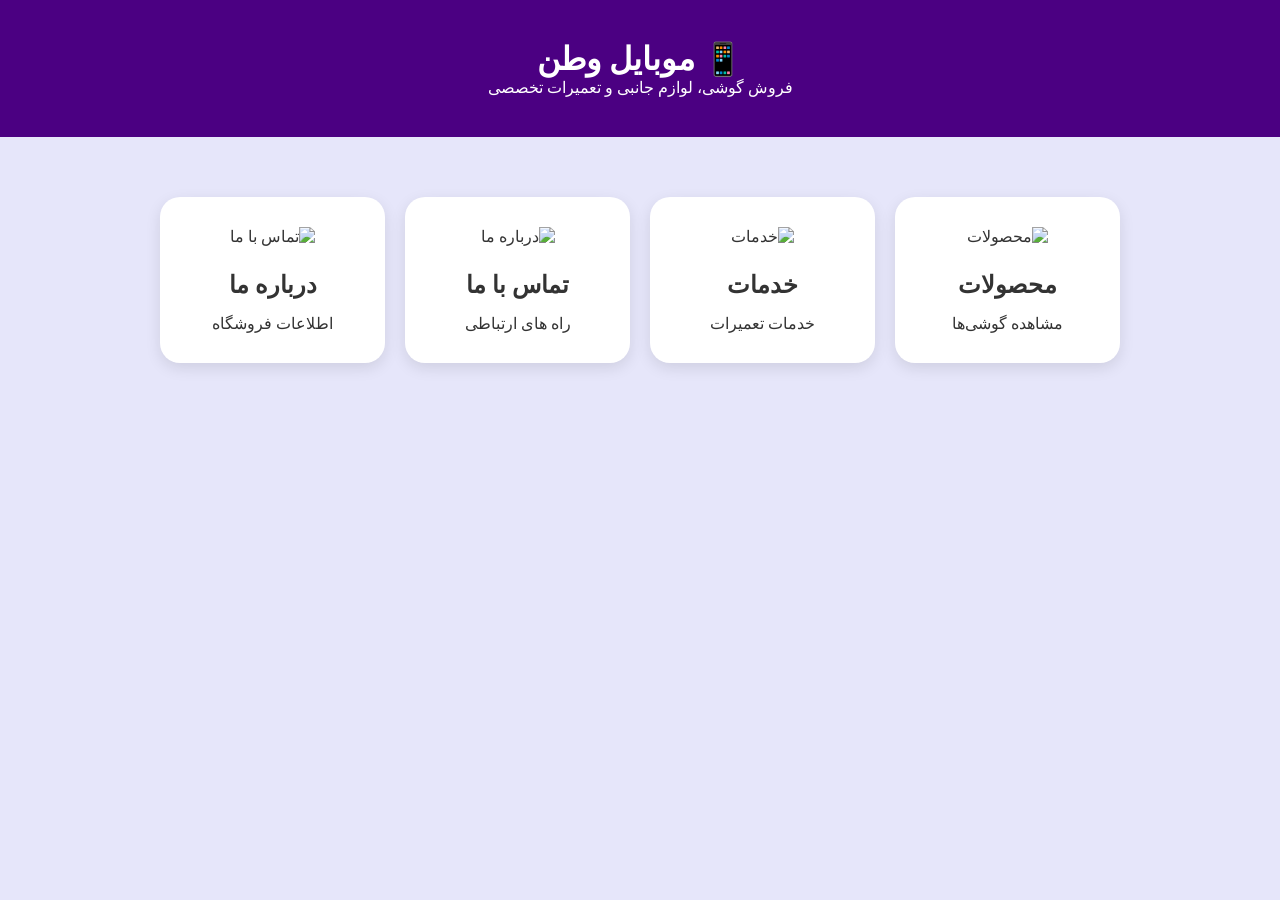
==== index.html @ cd1ba07a "Add files via upload" ====
<!DOCTYPE html>
<html lang="fa" dir="rtl">

<head>
    <meta charset="UTF-8">
    <meta name="viewport" content="width=device-width, initial-scale=1.0">
    <title>موبایل وطن</title>

    <link rel="stylesheet" href="style.css">
</head>

<body>

    <header>
        <h1>📱 موبایل وطن</h1>
        <p>فروش گوشی، لوازم جانبی و تعمیرات تخصصی</p>
    </header>

    <main class="cards">
<a href="products.html" class="card">
    <div class="icon">
        <img src="icon/phone.png" alt="محصولات">
    </div>
    <h2>محصولات</h2>
    <p>مشاهده گوشی‌ها</p>
</a>

<a href="services.html" class="card">
    <div class="icon">
        <img src="icon/tool.png" alt="خدمات">
    </div>
    <h2>خدمات</h2>
    <p>خدمات تعمیرات</p>
</a>

<a href="about.html" class="card">
    <div class="icon">
        <img src="icon/tamas.png" alt="درباره ما">
    </div>
    <h2> تماس با ما</h2>
   <p>راه های ارتباطی</p>

<a href="contact.html" class="card">
    <div class="icon">
        <img src="icon/ertebat.png" alt="تماس با ما">
    </div>
    
    <h2>درباره ما</h2>
    <p>اطلاعات فروشگاه</p>
</a>

    </main>

</body>

</html>
---- style.css ----
*{
margin:0;
padding:0;
box-sizing:border-box;
font-family:tahoma;
}

body{
background:#e6e6fa;
}

header{
background:#4b0082;
color:#fff;
text-align:center;
padding:40px 20px;
}

.cards{

max-width:1000px;

margin:40px auto;

display:grid;

grid-template-columns:
repeat(auto-fit,minmax(220px,1fr));

gap:20px;

padding:20px;
}

.card{

background:#fff;

text-decoration:none;

color:#333;

padding:30px;

border-radius:20px;

text-align:center;

box-shadow:
0 5px 15px rgba(0,0,0,.1);

transition:.3s;
}

.card:hover{

transform:translateY(-10px);

box-shadow:
0 10px 25px rgba(0,0,0,.15);
}

.card h2{
margin:15px 0;
}
.product {
  display: inline-block;
  width: 180px;
  margin: 10px;
  padding: 10px;
  border: 1px solid #ddd;
  border-radius: 10px;
  text-align: center;
}

.product img {
  width: 100%;
  height: 180px;
  object-fit: cover;
  border-radius: 8px;
}
.card img {
    width: 180px;
    height: 180px;
    object-fit: contain;
    margin-bottom: 10px;
}

.icon img{
    width: 80px;
    height: 80px;
    object-fit: contain;
    margin-bottom: 10px;
}
.price{
    margin:10px 0;
    color:#1B842c;
    font-weight:bold;
    font-size:18px;
}

.buy-btn{
    background:#1b842c;
    color:white;
    border:none;
    padding:10px 20px;
    border-radius:10px;
    cursor:pointer;
    font-size:16px;
}

.buy-btn:hover{
    opacity:0.9;
}
.price-btn{
    background:#ff7b00;
    color:white;
    border:none;
    padding:10px 20px;
    margin-top:15px;
    border-radius:10px;
    cursor:pointer;
    font-size:16px;
}

.price-btn:hover{
    opacity:0.9;
}

  .service-icon{
    width:70px;
    height:70px;
    object-fit:contain;
    margin-bottom:15px;
}

.price-btn{
    display:inline-block;
    margin-top:15px;
    padding:10px 20px;
    background:#4b0082;
    color:white;
    text-decoration:none;
    border-radius:10px;
    transition:0.3s;
}

.price-btn:hover{
    opacity:0.9;
}
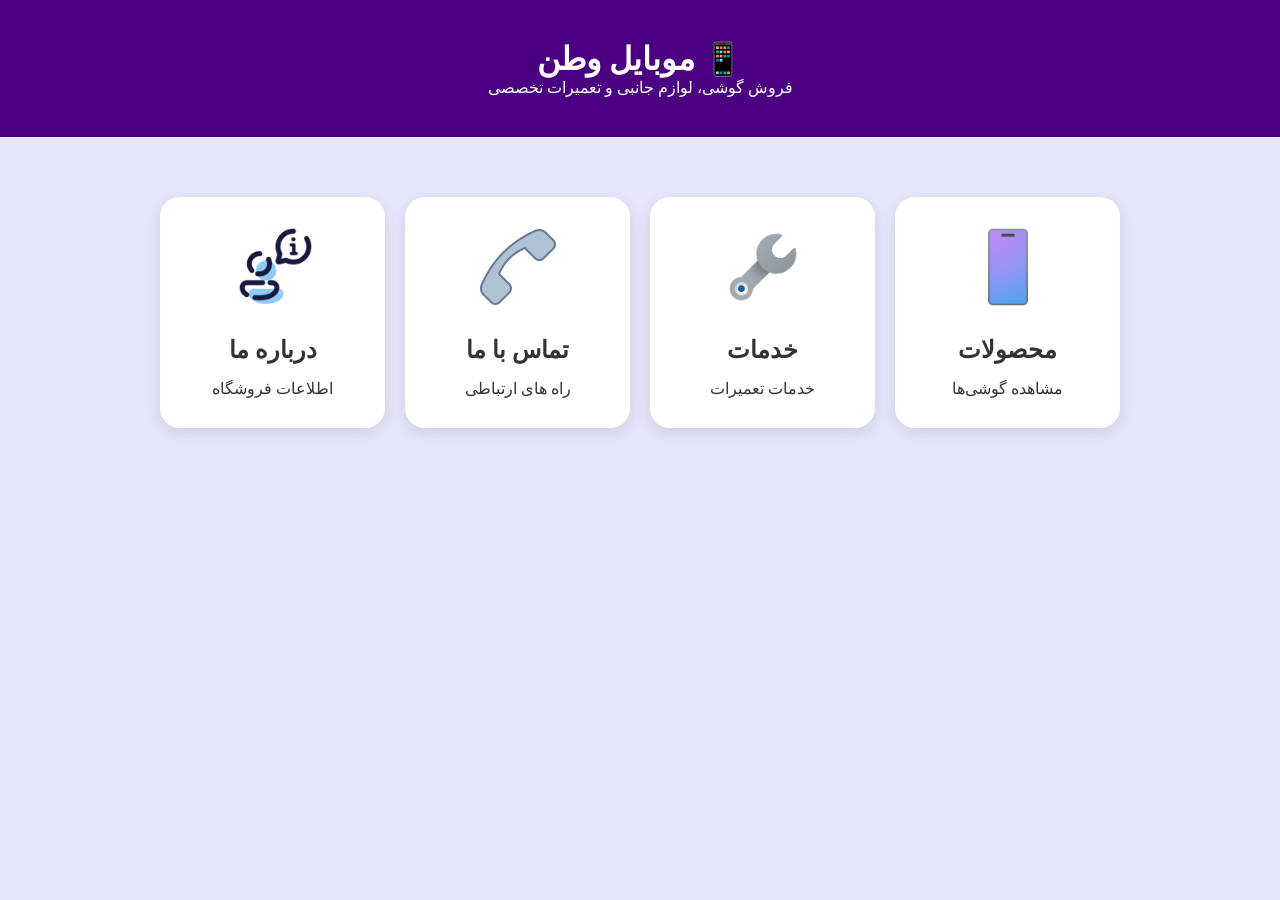
==== commit 535028c9: "Add files via upload" ====
--- a/index.html
+++ b/index.html
@@ -19,7 +19,7 @@
     <main class="cards">
 <a href="products.html" class="card">
     <div class="icon">
-        <img src="icon/phone.png" alt="محصولات">
+        <img src="phone.png" alt="محصولات">
     </div>
     <h2>محصولات</h2>
     <p>مشاهده گوشی‌ها</p>
@@ -27,7 +27,7 @@
 
 <a href="services.html" class="card">
     <div class="icon">
-        <img src="icon/tool.png" alt="خدمات">
+        <img src="tool.png" alt="خدمات">
     </div>
     <h2>خدمات</h2>
     <p>خدمات تعمیرات</p>
@@ -35,14 +35,14 @@
 
 <a href="about.html" class="card">
     <div class="icon">
-        <img src="icon/tamas.png" alt="درباره ما">
+        <img src="tamas.png" alt="درباره ما">
     </div>
     <h2> تماس با ما</h2>
    <p>راه های ارتباطی</p>
 
 <a href="contact.html" class="card">
     <div class="icon">
-        <img src="icon/ertebat.png" alt="تماس با ما">
+        <img src="ertebat.png" alt="تماس با ما">
     </div>
     
     <h2>درباره ما</h2>
